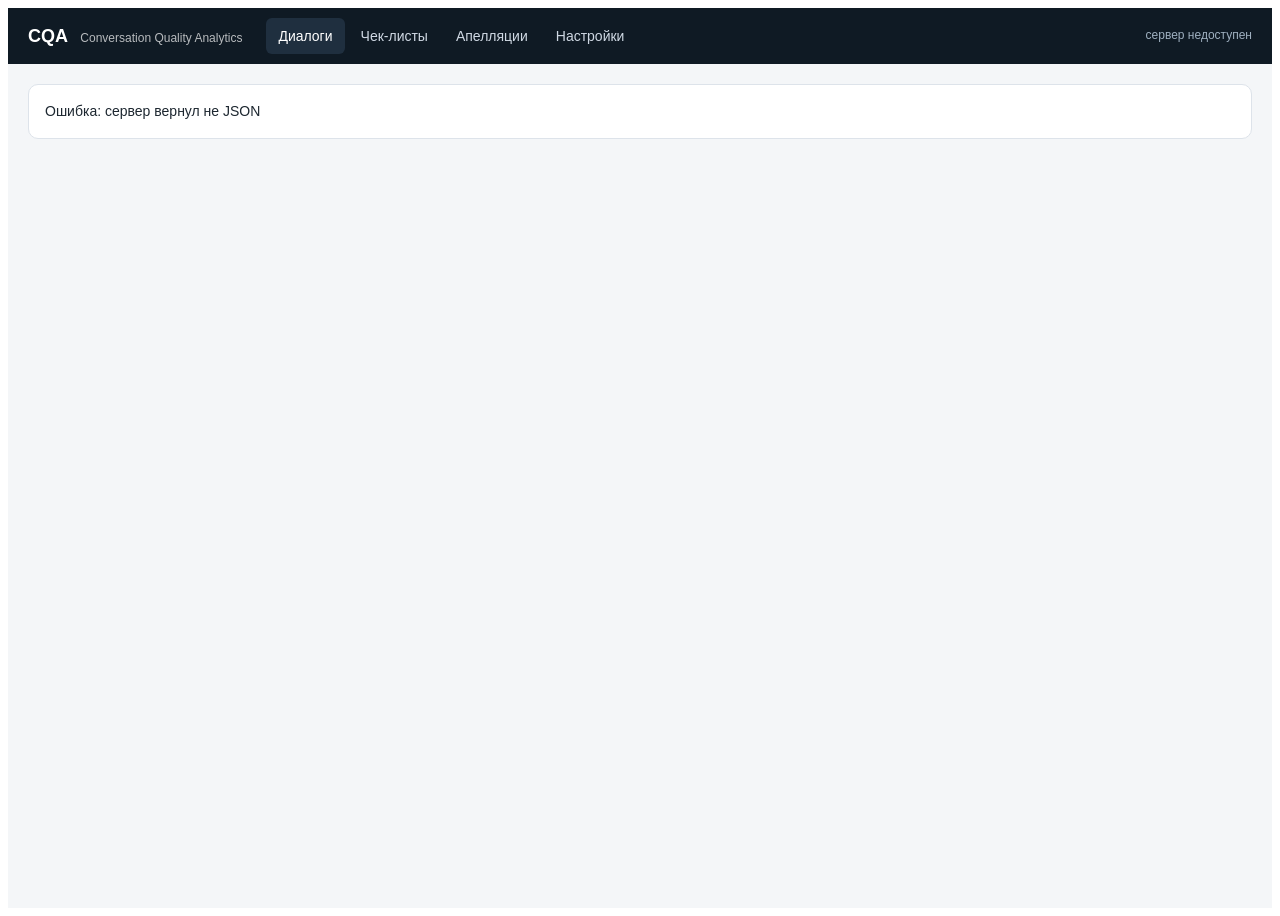
==== web/index.html @ 09395ef1 "Add server, web UI, batch pipeline and official results.json export - Python stdlib HTTP server with" ====
<!doctype html>
<html lang="ru">
<head>
<meta charset="utf-8">
<meta name="viewport" content="width=device-width, initial-scale=1">
<title>CQA — оценка качества диалогов</title>
<link rel="stylesheet" href="style.css">
</head>
<body>
<div id="cqa-app" class="cqa">
  <header class="cqa-top">
    <div class="cqa-brand">CQA <span>Conversation Quality Analytics</span></div>
    <nav class="cqa-nav">
      <button data-view="list" class="active">Диалоги</button>
      <button data-view="checklists">Чек-листы</button>
      <button data-view="appeals">Апелляции <span id="appeals-badge" class="badge" hidden></span></button>
      <button data-view="settings">Настройки</button>
    </nav>
    <div id="status" class="cqa-status"></div>
  </header>

  <main id="view" class="cqa-view"></main>

  <div id="toast" class="toast" hidden></div>
</div>
<script src="app.js"></script>
</body>
</html>
---- web/style.css ----
/* CQA UI — scoped under .cqa so the component can later be embedded in Dynamics 365 */
.cqa {
  --bg: #f4f6f8; --panel: #fff; --line: #dde3ea; --text: #1d2730; --muted: #65737e;
  --accent: #00a76f; --accent-dark: #00855a; --warn: #d9822b; --bad: #d64545; --na: #8a94a6;
  --radius: 10px;
  font-family: -apple-system, "Segoe UI", Roboto, Helvetica, Arial, sans-serif;
  color: var(--text); background: var(--bg); min-height: 100vh; font-size: 14px; line-height: 1.45;
}
.cqa * { box-sizing: border-box; }
.cqa button { font: inherit; cursor: pointer; }
.cqa input, .cqa select, .cqa textarea { font: inherit; color: inherit; }
.cqa a { color: var(--accent-dark); }

.cqa-top { display: flex; align-items: center; gap: 24px; padding: 10px 20px; background: #0f1a24; color: #fff; }
.cqa-brand { font-weight: 700; font-size: 18px; }
.cqa-brand span { font-weight: 400; font-size: 12px; opacity: .7; margin-left: 8px; }
.cqa-nav { display: flex; gap: 4px; flex: 1; }
.cqa-nav button { background: transparent; border: 0; color: #cfd8e3; padding: 8px 12px; border-radius: 6px; }
.cqa-nav button.active, .cqa-nav button:hover { background: #1f2f3f; color: #fff; }
.cqa-status { font-size: 12px; color: #9fb0c0; }
.badge { background: var(--warn); color: #fff; border-radius: 10px; padding: 0 6px; font-size: 11px; margin-left: 4px; }

.cqa-view { padding: 20px; max-width: 1500px; margin: 0 auto; }
.panel { background: var(--panel); border: 1px solid var(--line); border-radius: var(--radius); padding: 16px; }
.row { display: flex; gap: 12px; align-items: center; flex-wrap: wrap; }
.grow { flex: 1; }
.muted { color: var(--muted); }
.small { font-size: 12px; }
h2 { margin: 0 0 12px; font-size: 18px; }
h3 { margin: 16px 0 8px; font-size: 15px; }

.btn { background: var(--accent); color: #fff; border: 0; padding: 8px 14px; border-radius: 7px; font-weight: 600; }
.btn:hover { background: var(--accent-dark); }
.btn:disabled { opacity: .5; cursor: default; }
.btn.secondary { background: #e9eef3; color: var(--text); }
.btn.secondary:hover { background: #dbe3ea; }
.btn.danger { background: var(--bad); }
.btn.sm { padding: 5px 10px; font-size: 12px; }

.cqa input[type=text], .cqa input[type=number], .cqa select, .cqa textarea {
  border: 1px solid var(--line); border-radius: 7px; padding: 7px 9px; background: #fff; width: 100%;
}
.cqa textarea { min-height: 70px; resize: vertical; }
.field { display: flex; flex-direction: column; gap: 4px; }
.field label { font-size: 12px; color: var(--muted); }

table.list { width: 100%; border-collapse: collapse; }
table.list th, table.list td { padding: 8px 10px; border-bottom: 1px solid var(--line); text-align: left; vertical-align: middle; }
table.list th { font-size: 12px; color: var(--muted); font-weight: 600; }
table.list tr.clickable { cursor: pointer; }
table.list tr.clickable:hover { background: #f0f7f4; }
.tag { display: inline-block; padding: 1px 7px; border-radius: 6px; font-size: 11px; background: #e9eef3; color: #3b4854; margin-right: 4px; }
.tag.lang { background: #e3f1ff; color: #1b5a90; }
.tag.voice { background: #f3e8ff; color: #6b3fa0; }
.score { font-weight: 700; font-variant-numeric: tabular-nums; }
.score.good { color: var(--accent-dark); } .score.mid { color: var(--warn); } .score.bad { color: var(--bad); }
.flag { color: var(--bad); font-weight: 700; }

/* card: transcript + results */
.card { display: grid; grid-template-columns: minmax(380px, 1fr) minmax(460px, 1.2fr); gap: 16px; align-items: start; }
@media (max-width: 1000px) { .card { grid-template-columns: 1fr; } }
.transcript { max-height: calc(100vh - 170px); overflow: auto; padding: 8px; }
.msg { display: grid; grid-template-columns: 52px 70px 1fr; gap: 8px; padding: 6px 8px; border-radius: 7px; border-left: 3px solid transparent; }
.msg .idx { color: var(--muted); font-size: 11px; padding-top: 3px; }
.msg .who { font-size: 12px; font-weight: 600; padding-top: 2px; }
.msg.operator { background: #eefaf4; } .msg.operator .who { color: var(--accent-dark); }
.msg.client { background: #f7f8fa; } .msg.client .who { color: #1b5a90; }
.msg.bot .who { color: #6b3fa0; } .msg.bot { color: #4c5660; }
.msg.system { font-style: italic; color: var(--muted); } .msg.system .who { color: var(--muted); }
.msg.highlight { border-left-color: var(--warn); background: #fff6e8 !important; }
.msg.range { border-left-color: #cfd8e3; }
.msg .ts { color: var(--muted); font-size: 11px; margin-left: 6px; }
.msg .play { border: 0; background: transparent; color: var(--accent-dark); font-size: 12px; padding: 0 4px; }
audio { width: 100%; margin: 8px 0; }

.total { display: flex; gap: 20px; align-items: baseline; flex-wrap: wrap; }
.total .big { font-size: 34px; font-weight: 800; }
.total .strike { text-decoration: line-through; color: var(--muted); font-size: 18px; }
.sections { display: flex; gap: 8px; flex-wrap: wrap; margin: 8px 0; }
.sections div { background: #f0f3f6; border-radius: 7px; padding: 6px 10px; font-size: 12px; }

.crit { border: 1px solid var(--line); border-radius: 8px; padding: 10px 12px; margin-bottom: 8px; }
.crit .head { display: flex; gap: 10px; align-items: center; }
.crit .ans { font-weight: 700; min-width: 54px; text-align: center; padding: 3px 8px; border-radius: 6px; background: #eef1f4; }
.crit .ans.yes { background: #dff5ea; color: var(--accent-dark); }
.crit .ans.no { background: #fde3e3; color: var(--bad); }
.crit .ans.na { background: #eceff3; color: var(--na); }
.crit .ans.crit-yes { background: var(--bad); color: #fff; }
.crit .pts { margin-left: auto; font-variant-numeric: tabular-nums; white-space: nowrap; }
.crit .expl { margin: 6px 0; }
.crit .evid button { background: #fff6e8; border: 1px solid #f3d9b0; color: #8a5a12; border-radius: 6px; padding: 2px 8px; margin: 2px 4px 2px 0; font-size: 12px; }
.crit .evid button:hover { background: #ffecd0; }
.crit .changed { background: #fff6e8; border-radius: 6px; padding: 6px 8px; margin-top: 6px; font-size: 13px; }
.crit .appeal-box { margin-top: 8px; border-top: 1px dashed var(--line); padding-top: 8px; }
.appeal { background: #f7f8fa; border-radius: 7px; padding: 8px 10px; margin-top: 6px; font-size: 13px; }
.appeal.open { background: #fff6e8; }

.progress { height: 8px; background: #e9eef3; border-radius: 4px; overflow: hidden; }
.progress div { height: 100%; background: var(--accent); transition: width .3s; }

/* checklist editor */
.crit-edit { border: 1px solid var(--line); border-radius: 8px; padding: 12px; margin-bottom: 10px; background: #fafbfc; }
.crit-edit .grid { display: grid; grid-template-columns: 70px 1fr 110px 90px 130px 90px; gap: 8px; align-items: end; }
.crit-edit .scale-row { display: grid; grid-template-columns: 70px 1fr 36px; gap: 6px; margin-top: 4px; }
.crit-edit .tools { display: flex; gap: 6px; justify-content: flex-end; margin-top: 8px; }
.toast { position: fixed; bottom: 20px; left: 50%; transform: translateX(-50%); background: #1d2730; color: #fff; padding: 10px 16px; border-radius: 8px; z-index: 10; max-width: 80vw; }
.toast.error { background: var(--bad); }
.spinner { display: inline-block; width: 14px; height: 14px; border: 2px solid #fff; border-right-color: transparent; border-radius: 50%; animation: spin .7s linear infinite; vertical-align: -2px; margin-right: 6px; }
@keyframes spin { to { transform: rotate(360deg); } }
.empty { padding: 40px; text-align: center; color: var(--muted); }
details.raw summary { cursor: pointer; color: var(--muted); font-size: 12px; }
pre.json { font-size: 11px; background: #f7f8fa; padding: 8px; overflow: auto; max-height: 300px; }
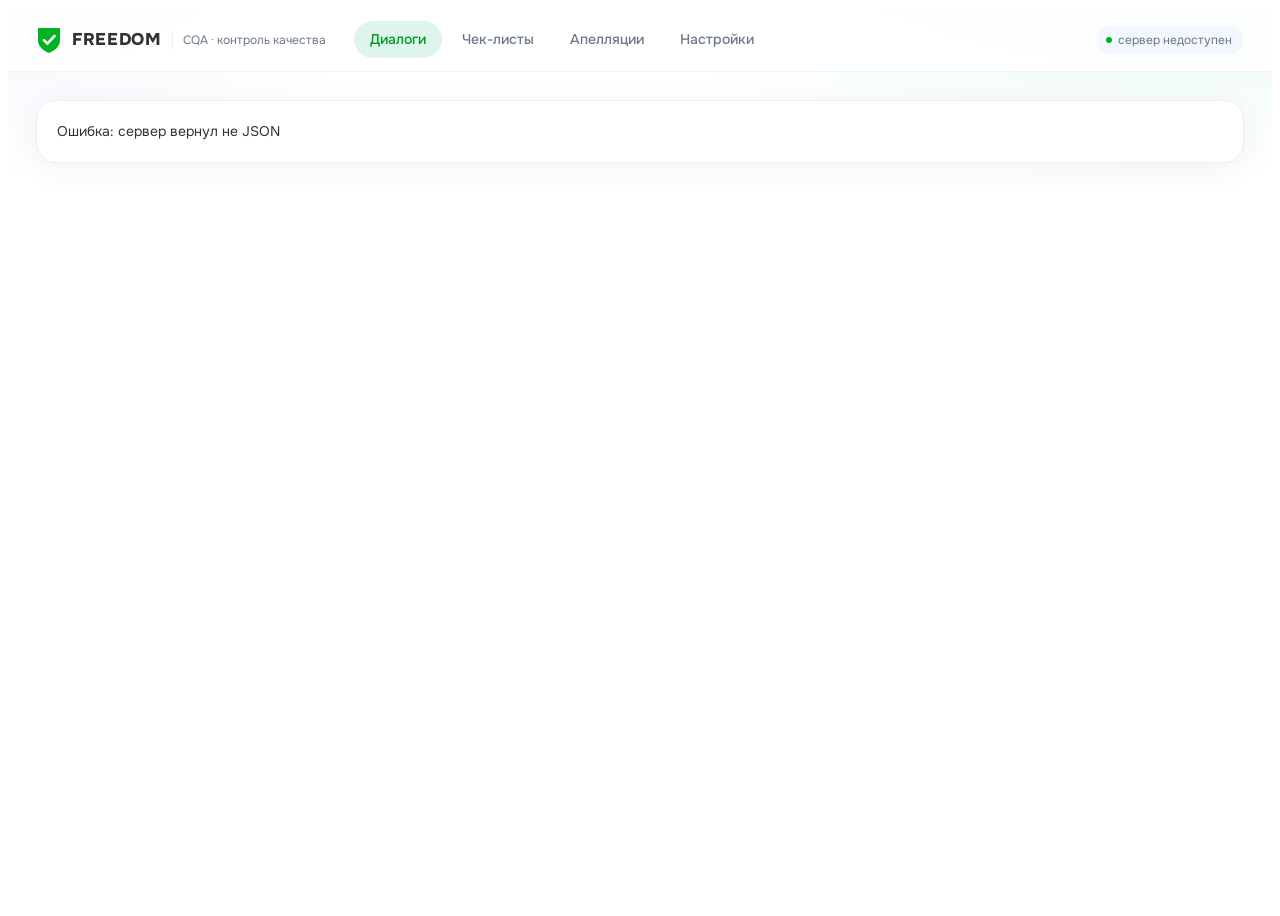
==== commit 9d9a01e1: "Restyle UI in Freedom look Co-Authored-By: Claude Opus 5.5 <noreply@anthropic.com>" ====
--- a/web/index.html
+++ b/web/index.html
@@ -4,12 +4,17 @@
 <meta charset="utf-8">
 <meta name="viewport" content="width=device-width, initial-scale=1">
 <title>CQA — оценка качества диалогов</title>
+<link rel="preconnect" href="https://fonts.googleapis.com">
+<link rel="stylesheet" href="https://fonts.googleapis.com/css2?family=Onest:wght@400;500;600;700;800&display=swap">
 <link rel="stylesheet" href="style.css">
 </head>
 <body>
 <div id="cqa-app" class="cqa">
   <header class="cqa-top">
-    <div class="cqa-brand">CQA <span>Conversation Quality Analytics</span></div>
+    <div class="cqa-brand">
+      <svg width="26" height="28" viewBox="0 0 26 28" aria-hidden="true"><path d="M2 2h22v12c0 6.5-4.8 10.6-11 13C6.8 24.6 2 20.5 2 14z" fill="#00b323"/><path d="M8 14.2l3.4 3.4L18.5 10" fill="none" stroke="#fff" stroke-width="2.6" stroke-linecap="round" stroke-linejoin="round"/></svg>
+      <b>FREEDOM</b><span>CQA · контроль качества</span>
+    </div>
     <nav class="cqa-nav">
       <button data-view="list" class="active">Диалоги</button>
       <button data-view="checklists">Чек-листы</button>
--- a/web/style.css
+++ b/web/style.css
@@ -1,112 +1,156 @@
-/* CQA UI — scoped under .cqa so the component can later be embedded in Dynamics 365 */
+/* CQA UI — scoped under .cqa so the component can later be embedded in Dynamics 365. Visual language: fbroker.kz */
 .cqa {
-  --bg: #f4f6f8; --panel: #fff; --line: #dde3ea; --text: #1d2730; --muted: #65737e;
-  --accent: #00a76f; --accent-dark: #00855a; --warn: #d9822b; --bad: #d64545; --na: #8a94a6;
-  --radius: 10px;
-  font-family: -apple-system, "Segoe UI", Roboto, Helvetica, Arial, sans-serif;
-  color: var(--text); background: var(--bg); min-height: 100vh; font-size: 14px; line-height: 1.45;
+  --bg: #ffffff; --soft: #f3f8ff; --mint: #dff5ec; --lav: #f1f2fe; --panel: #fff; --line: #eaeef3;
+  --text: #323335; --muted: #6a788a; --faint: #b2bcc8;
+  --accent: #00b323; --accent-dark: #00961d; --warn: #e8912d; --bad: #ee5555; --na: #b2bcc8;
+  --gradient: linear-gradient(91deg, #7d8dee -1.79%, #1ccc9e 25.51%, #1ae276 82.98%);
+  --shadow: 0 6px 30px rgba(50, 51, 53, .06);
+  --radius: 20px;
+  font-family: "Onest", "CoFo Sans", -apple-system, "Segoe UI", Roboto, Arial, sans-serif;
+  color: var(--text); min-height: 100vh; font-size: 14px; line-height: 1.5;
+  background:
+    radial-gradient(900px 420px at 92% -120px, rgba(28, 204, 158, .14), transparent 70%),
+    radial-gradient(700px 360px at -5% -80px, rgba(125, 141, 238, .12), transparent 70%),
+    var(--bg);
 }
 .cqa * { box-sizing: border-box; }
 .cqa button { font: inherit; cursor: pointer; }
 .cqa input, .cqa select, .cqa textarea { font: inherit; color: inherit; }
 .cqa a { color: var(--accent-dark); }
 
-.cqa-top { display: flex; align-items: center; gap: 24px; padding: 10px 20px; background: #0f1a24; color: #fff; }
-.cqa-brand { font-weight: 700; font-size: 18px; }
-.cqa-brand span { font-weight: 400; font-size: 12px; opacity: .7; margin-left: 8px; }
+/* header */
+.cqa-top { display: flex; align-items: center; gap: 28px; height: 64px; padding: 0 28px; background: rgba(255, 255, 255, .85); backdrop-filter: blur(10px); border-bottom: 1px solid #f0f2f5; position: sticky; top: 0; z-index: 5; }
+.cqa-brand { display: flex; align-items: center; gap: 10px; white-space: nowrap; }
+.cqa-brand b { font-size: 17px; font-weight: 800; letter-spacing: .04em; }
+.cqa-brand span { font-size: 12px; color: var(--muted); padding-left: 10px; border-left: 1px solid var(--line); }
 .cqa-nav { display: flex; gap: 4px; flex: 1; }
-.cqa-nav button { background: transparent; border: 0; color: #cfd8e3; padding: 8px 12px; border-radius: 6px; }
-.cqa-nav button.active, .cqa-nav button:hover { background: #1f2f3f; color: #fff; }
-.cqa-status { font-size: 12px; color: #9fb0c0; }
+.cqa-nav button { background: transparent; border: 0; color: var(--muted); padding: 8px 16px; border-radius: 20px; font-weight: 500; transition: background .2s, color .2s; }
+.cqa-nav button:hover { color: var(--text); background: var(--soft); }
+.cqa-nav button.active { background: var(--mint); color: var(--accent-dark); }
+.cqa-status { font-size: 12px; color: var(--muted); background: var(--soft); padding: 6px 12px 6px 22px; border-radius: 20px; position: relative; white-space: nowrap; }
+.cqa-status::before { content: ""; position: absolute; left: 10px; top: 50%; width: 6px; height: 6px; margin-top: -3px; border-radius: 50%; background: var(--accent); }
 .badge { background: var(--warn); color: #fff; border-radius: 10px; padding: 0 6px; font-size: 11px; margin-left: 4px; }
 
-.cqa-view { padding: 20px; max-width: 1500px; margin: 0 auto; }
-.panel { background: var(--panel); border: 1px solid var(--line); border-radius: var(--radius); padding: 16px; }
+.cqa-view { padding: 28px; max-width: 1480px; margin: 0 auto; }
+.panel { background: var(--panel); border: 1px solid var(--line); border-radius: var(--radius); padding: 20px; box-shadow: var(--shadow); }
 .row { display: flex; gap: 12px; align-items: center; flex-wrap: wrap; }
 .grow { flex: 1; }
 .muted { color: var(--muted); }
 .small { font-size: 12px; }
-h2 { margin: 0 0 12px; font-size: 18px; }
-h3 { margin: 16px 0 8px; font-size: 15px; }
+.cqa h2 { margin: 0 0 14px; font-size: 22px; font-weight: 700; }
+.cqa h3 { margin: 18px 0 10px; font-size: 15px; font-weight: 600; }
+.grad { background: var(--gradient); -webkit-background-clip: text; background-clip: text; color: transparent; }
 
-.btn { background: var(--accent); color: #fff; border: 0; padding: 8px 14px; border-radius: 7px; font-weight: 600; }
-.btn:hover { background: var(--accent-dark); }
-.btn:disabled { opacity: .5; cursor: default; }
-.btn.secondary { background: #e9eef3; color: var(--text); }
-.btn.secondary:hover { background: #dbe3ea; }
-.btn.danger { background: var(--bad); }
-.btn.sm { padding: 5px 10px; font-size: 12px; }
+/* hero + KPIs on the list page */
+.hero { display: flex; gap: 28px; align-items: flex-end; flex-wrap: wrap; margin: 4px 0 24px; }
+.hero h1 { margin: 0; font-size: 40px; line-height: 1.1; font-weight: 800; letter-spacing: -.01em; }
+.hero p { margin: 10px 0 0; color: var(--muted); font-size: 15px; }
+.kpis { display: grid; grid-template-columns: repeat(5, minmax(120px, 1fr)); gap: 12px; flex: 1; min-width: 560px; }
+.kpi { background: var(--soft); border-radius: var(--radius); padding: 14px 18px; }
+.kpi b { display: block; font-size: 26px; font-weight: 700; font-variant-numeric: tabular-nums; }
+.kpi span { font-size: 12px; color: var(--muted); }
+.kpi.accent { background: var(--mint); } .kpi.accent b { color: var(--accent-dark); }
+.kpi.alert b { color: var(--bad); }
+@media (max-width: 1100px) { .kpis { min-width: 0; grid-template-columns: repeat(2, 1fr); } }
 
+/* buttons */
+.btn { background: var(--gradient); color: var(--text); border: 0; padding: 10px 20px; border-radius: 20px; font-weight: 600; transition: filter .2s, transform .1s; white-space: nowrap; }
+.btn:hover { filter: brightness(1.05) saturate(1.1); }
+.btn:active { transform: translateY(1px); }
+.btn:disabled { opacity: .5; cursor: default; filter: none; }
+.btn.secondary { background: #fff; color: var(--text); box-shadow: inset 0 0 0 1.5px var(--accent); }
+.btn.secondary:hover { background: var(--mint); filter: none; }
+.btn.danger { background: #fff; color: var(--bad); box-shadow: inset 0 0 0 1.5px var(--bad); }
+.btn.danger:hover { background: #fdeaea; filter: none; }
+.btn.sm { padding: 7px 14px; font-size: 13px; }
+
+/* form fields */
 .cqa input[type=text], .cqa input[type=number], .cqa select, .cqa textarea {
-  border: 1px solid var(--line); border-radius: 7px; padding: 7px 9px; background: #fff; width: 100%;
+  border: 1px solid #e1e6ed; border-radius: 12px; padding: 9px 12px; background: #fff; width: 100%; outline: none; transition: border-color .2s, box-shadow .2s;
 }
+.cqa input[type=text]:focus, .cqa input[type=number]:focus, .cqa select:focus, .cqa textarea:focus { border-color: var(--accent); box-shadow: 0 0 0 3px rgba(0, 179, 35, .12); }
+.cqa input[readonly] { background: var(--soft); }
+.cqa input[type=checkbox], .cqa input[type=radio] { accent-color: var(--accent); }
 .cqa textarea { min-height: 70px; resize: vertical; }
-.field { display: flex; flex-direction: column; gap: 4px; }
+.field { display: flex; flex-direction: column; gap: 5px; }
 .field label { font-size: 12px; color: var(--muted); }
 
+/* tables */
 table.list { width: 100%; border-collapse: collapse; }
-table.list th, table.list td { padding: 8px 10px; border-bottom: 1px solid var(--line); text-align: left; vertical-align: middle; }
-table.list th { font-size: 12px; color: var(--muted); font-weight: 600; }
-table.list tr.clickable { cursor: pointer; }
-table.list tr.clickable:hover { background: #f0f7f4; }
-.tag { display: inline-block; padding: 1px 7px; border-radius: 6px; font-size: 11px; background: #e9eef3; color: #3b4854; margin-right: 4px; }
-.tag.lang { background: #e3f1ff; color: #1b5a90; }
-.tag.voice { background: #f3e8ff; color: #6b3fa0; }
+table.list th, table.list td { padding: 12px 16px; border-bottom: 1px solid #f0f2f5; text-align: left; vertical-align: middle; }
+table.list th { font-size: 11px; color: var(--muted); font-weight: 600; text-transform: uppercase; letter-spacing: .05em; background: #fafcff; }
+table.list thead th:first-child { border-top-left-radius: var(--radius); }
+table.list thead th:last-child { border-top-right-radius: var(--radius); }
+table.list tbody tr:last-child td { border-bottom: 0; }
+table.list tr.clickable { cursor: pointer; transition: background .15s; }
+table.list tr.clickable:hover { background: #f5fbf8; }
+.tag { display: inline-block; padding: 2px 10px; border-radius: 20px; font-size: 11px; font-weight: 500; background: #f0f2f5; color: var(--muted); margin-right: 4px; }
+.tag.lang { background: var(--soft); color: #3b6fd8; }
+.tag.voice { background: var(--lav); color: #5b5fc7; }
+.tag.ok { background: var(--mint); color: var(--accent-dark); }
+.tag.warn { background: #fff3e2; color: #b26a12; }
 .score { font-weight: 700; font-variant-numeric: tabular-nums; }
 .score.good { color: var(--accent-dark); } .score.mid { color: var(--warn); } .score.bad { color: var(--bad); }
 .flag { color: var(--bad); font-weight: 700; }
 
 /* card: transcript + results */
-.card { display: grid; grid-template-columns: minmax(380px, 1fr) minmax(460px, 1.2fr); gap: 16px; align-items: start; }
+.card { display: grid; grid-template-columns: minmax(380px, 1fr) minmax(460px, 1.2fr); gap: 20px; align-items: start; }
 @media (max-width: 1000px) { .card { grid-template-columns: 1fr; } }
-.transcript { max-height: calc(100vh - 170px); overflow: auto; padding: 8px; }
-.msg { display: grid; grid-template-columns: 52px 70px 1fr; gap: 8px; padding: 6px 8px; border-radius: 7px; border-left: 3px solid transparent; }
-.msg .idx { color: var(--muted); font-size: 11px; padding-top: 3px; }
-.msg .who { font-size: 12px; font-weight: 600; padding-top: 2px; }
-.msg.operator { background: #eefaf4; } .msg.operator .who { color: var(--accent-dark); }
-.msg.client { background: #f7f8fa; } .msg.client .who { color: #1b5a90; }
-.msg.bot .who { color: #6b3fa0; } .msg.bot { color: #4c5660; }
-.msg.system { font-style: italic; color: var(--muted); } .msg.system .who { color: var(--muted); }
-.msg.highlight { border-left-color: var(--warn); background: #fff6e8 !important; }
-.msg.range { border-left-color: #cfd8e3; }
-.msg .ts { color: var(--muted); font-size: 11px; margin-left: 6px; }
-.msg .play { border: 0; background: transparent; color: var(--accent-dark); font-size: 12px; padding: 0 4px; }
-audio { width: 100%; margin: 8px 0; }
+.card > .panel:first-child { position: sticky; top: 84px; }
+.transcript { max-height: calc(100vh - 230px); overflow: auto; padding: 4px 4px 8px; display: flex; flex-direction: column; gap: 8px; }
+.msg { max-width: 86%; padding: 9px 14px 10px; border-radius: 18px; background: var(--soft); border: 2px solid transparent; transition: border-color .2s, background .2s; }
+.msg .idx, .msg .who { display: inline-block; font-size: 11px; margin-right: 6px; }
+.msg .idx { color: var(--faint); font-variant-numeric: tabular-nums; }
+.msg .who { font-weight: 600; }
+.msg > div:last-child { margin-top: 2px; white-space: pre-wrap; word-break: break-word; }
+.msg.client { align-self: flex-start; border-bottom-left-radius: 6px; } .msg.client .who { color: #3b6fd8; }
+.msg.operator { align-self: flex-end; background: #e7f8ef; border-bottom-right-radius: 6px; } .msg.operator .who { color: var(--accent-dark); }
+.msg.bot { align-self: flex-start; background: var(--lav); border-bottom-left-radius: 6px; color: #4a4f63; } .msg.bot .who { color: #5b5fc7; }
+.msg.system { align-self: center; max-width: 92%; background: transparent; text-align: center; font-size: 12px; color: var(--muted); padding: 2px 10px; }
+.msg.system .who { color: var(--muted); }
+.msg.highlight { border-color: var(--warn); background: #fff6e8 !important; }
+.msg.range { border-style: dashed; border-color: var(--faint); }
+.msg .ts { color: var(--faint); font-size: 11px; margin-left: 8px; white-space: nowrap; }
+.msg .play { border: 0; background: var(--accent); color: #fff; font-size: 9px; width: 18px; height: 18px; border-radius: 50%; padding: 0; margin-left: 4px; vertical-align: 1px; }
+audio { width: 100%; margin: 8px 0 12px; }
 
-.total { display: flex; gap: 20px; align-items: baseline; flex-wrap: wrap; }
-.total .big { font-size: 34px; font-weight: 800; }
+.total { display: flex; gap: 16px; align-items: baseline; flex-wrap: wrap; background: var(--soft); border-radius: var(--radius); padding: 16px 20px; }
+.total .big { font-size: 44px; font-weight: 800; line-height: 1; }
 .total .strike { text-decoration: line-through; color: var(--muted); font-size: 18px; }
-.sections { display: flex; gap: 8px; flex-wrap: wrap; margin: 8px 0; }
-.sections div { background: #f0f3f6; border-radius: 7px; padding: 6px 10px; font-size: 12px; }
+.sections { display: flex; gap: 8px; flex-wrap: wrap; margin: 12px 0; }
+.sections div { background: #fff; border: 1px solid var(--line); border-radius: 20px; padding: 6px 14px; font-size: 12px; }
 
-.crit { border: 1px solid var(--line); border-radius: 8px; padding: 10px 12px; margin-bottom: 8px; }
-.crit .head { display: flex; gap: 10px; align-items: center; }
-.crit .ans { font-weight: 700; min-width: 54px; text-align: center; padding: 3px 8px; border-radius: 6px; background: #eef1f4; }
-.crit .ans.yes { background: #dff5ea; color: var(--accent-dark); }
-.crit .ans.no { background: #fde3e3; color: var(--bad); }
-.crit .ans.na { background: #eceff3; color: var(--na); }
+.crit { border: 1px solid var(--line); border-radius: 16px; padding: 14px 16px; margin-bottom: 10px; background: #fff; transition: box-shadow .2s; }
+.crit:hover { box-shadow: var(--shadow); }
+.crit .head { display: flex; gap: 12px; align-items: center; }
+.crit .ans { font-weight: 700; min-width: 58px; text-align: center; padding: 4px 10px; border-radius: 20px; background: #f0f2f5; font-size: 13px; }
+.crit .ans.yes { background: var(--mint); color: var(--accent-dark); }
+.crit .ans.no { background: #fdeaea; color: var(--bad); }
+.crit .ans.na { background: #f0f2f5; color: var(--muted); }
 .crit .ans.crit-yes { background: var(--bad); color: #fff; }
 .crit .pts { margin-left: auto; font-variant-numeric: tabular-nums; white-space: nowrap; }
-.crit .expl { margin: 6px 0; }
-.crit .evid button { background: #fff6e8; border: 1px solid #f3d9b0; color: #8a5a12; border-radius: 6px; padding: 2px 8px; margin: 2px 4px 2px 0; font-size: 12px; }
-.crit .evid button:hover { background: #ffecd0; }
-.crit .changed { background: #fff6e8; border-radius: 6px; padding: 6px 8px; margin-top: 6px; font-size: 13px; }
-.crit .appeal-box { margin-top: 8px; border-top: 1px dashed var(--line); padding-top: 8px; }
-.appeal { background: #f7f8fa; border-radius: 7px; padding: 8px 10px; margin-top: 6px; font-size: 13px; }
+.crit .expl { margin: 8px 0; }
+.crit .evid button { background: #fff; border: 1px solid #f3d9b0; color: #9a6315; border-radius: 20px; padding: 3px 10px; margin: 2px 4px 2px 0; font-size: 12px; }
+.crit .evid button:hover { background: #fff6e8; }
+.crit .changed { background: #fff6e8; border-radius: 12px; padding: 8px 12px; margin-top: 8px; font-size: 13px; }
+.crit .appeal-box { margin-top: 10px; border-top: 1px dashed var(--line); padding-top: 10px; }
+.crit .appeal-box:empty { display: none; }
+.appeal { background: var(--soft); border-radius: 12px; padding: 10px 12px; margin-top: 8px; font-size: 13px; }
 .appeal.open { background: #fff6e8; }
 
-.progress { height: 8px; background: #e9eef3; border-radius: 4px; overflow: hidden; }
-.progress div { height: 100%; background: var(--accent); transition: width .3s; }
+.progress { height: 8px; background: #edf1f5; border-radius: 4px; overflow: hidden; margin-top: 6px; }
+.progress div { height: 100%; background: var(--gradient); transition: width .3s; }
 
 /* checklist editor */
-.crit-edit { border: 1px solid var(--line); border-radius: 8px; padding: 12px; margin-bottom: 10px; background: #fafbfc; }
-.crit-edit .grid { display: grid; grid-template-columns: 70px 1fr 110px 90px 130px 90px; gap: 8px; align-items: end; }
-.crit-edit .scale-row { display: grid; grid-template-columns: 70px 1fr 36px; gap: 6px; margin-top: 4px; }
-.crit-edit .tools { display: flex; gap: 6px; justify-content: flex-end; margin-top: 8px; }
-.toast { position: fixed; bottom: 20px; left: 50%; transform: translateX(-50%); background: #1d2730; color: #fff; padding: 10px 16px; border-radius: 8px; z-index: 10; max-width: 80vw; }
+.crit-edit { border: 1px solid var(--line); border-radius: 16px; padding: 16px; margin-bottom: 12px; background: #fcfdff; }
+.crit-edit .grid { display: grid; grid-template-columns: 90px 1fr 120px 90px 150px 100px; gap: 10px; align-items: end; }
+.crit-edit .scale-row { display: grid; grid-template-columns: 80px 1fr 40px; gap: 6px; margin-top: 6px; }
+.crit-edit .tools { display: flex; gap: 6px; justify-content: flex-end; margin-top: 10px; }
+.toast { position: fixed; bottom: 24px; left: 50%; transform: translateX(-50%); background: var(--text); color: #fff; padding: 12px 20px; border-radius: 20px; z-index: 10; max-width: 80vw; box-shadow: 0 10px 30px rgba(0, 0, 0, .15); }
 .toast.error { background: var(--bad); }
-.spinner { display: inline-block; width: 14px; height: 14px; border: 2px solid #fff; border-right-color: transparent; border-radius: 50%; animation: spin .7s linear infinite; vertical-align: -2px; margin-right: 6px; }
+.spinner { display: inline-block; width: 14px; height: 14px; border: 2px solid var(--text); border-right-color: transparent; border-radius: 50%; animation: spin .7s linear infinite; vertical-align: -2px; margin-right: 6px; }
 @keyframes spin { to { transform: rotate(360deg); } }
-.empty { padding: 40px; text-align: center; color: var(--muted); }
+.empty { padding: 48px; text-align: center; color: var(--muted); }
+details.raw { margin-top: 8px; }
 details.raw summary { cursor: pointer; color: var(--muted); font-size: 12px; }
-pre.json { font-size: 11px; background: #f7f8fa; padding: 8px; overflow: auto; max-height: 300px; }
+pre.json { font-size: 11px; background: var(--soft); border-radius: 12px; padding: 12px; overflow: auto; max-height: 300px; }
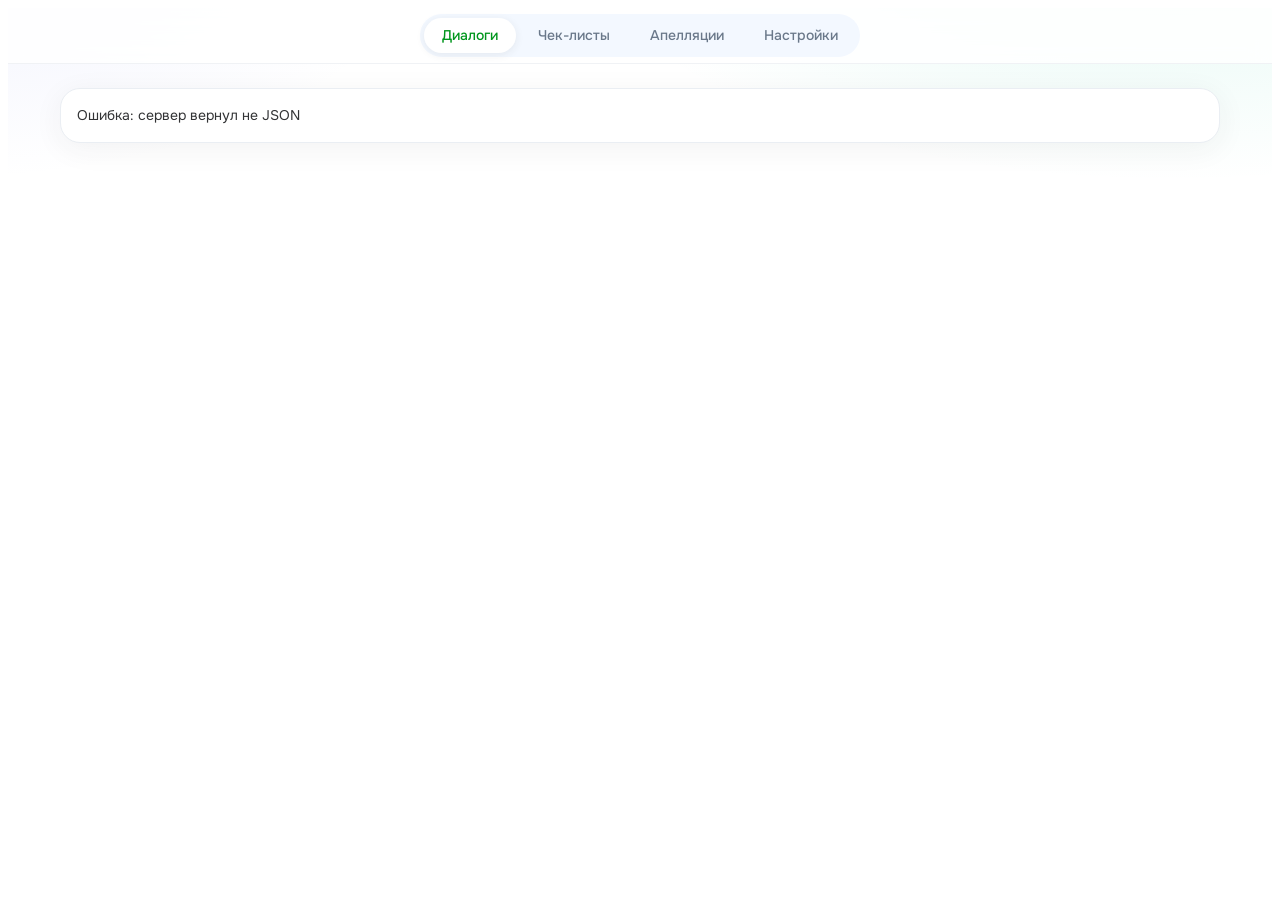
==== commit b4da90f0: "Compact centered layout and styled dropdowns Co-Authored-By: Claude Opus 5.5 <noreply@anthropic.com>" ====
--- a/web/index.html
+++ b/web/index.html
@@ -11,17 +11,12 @@
 <body>
 <div id="cqa-app" class="cqa">
   <header class="cqa-top">
-    <div class="cqa-brand">
-      <svg width="26" height="28" viewBox="0 0 26 28" aria-hidden="true"><path d="M2 2h22v12c0 6.5-4.8 10.6-11 13C6.8 24.6 2 20.5 2 14z" fill="#00b323"/><path d="M8 14.2l3.4 3.4L18.5 10" fill="none" stroke="#fff" stroke-width="2.6" stroke-linecap="round" stroke-linejoin="round"/></svg>
-      <b>FREEDOM</b><span>CQA · контроль качества</span>
-    </div>
     <nav class="cqa-nav">
       <button data-view="list" class="active">Диалоги</button>
       <button data-view="checklists">Чек-листы</button>
       <button data-view="appeals">Апелляции <span id="appeals-badge" class="badge" hidden></span></button>
       <button data-view="settings">Настройки</button>
     </nav>
-    <div id="status" class="cqa-status"></div>
   </header>
 
   <main id="view" class="cqa-view"></main>
--- a/web/style.css
+++ b/web/style.css
@@ -19,22 +19,18 @@
 .cqa a { color: var(--accent-dark); }
 
 /* header */
-.cqa-top { display: flex; align-items: center; gap: 28px; height: 64px; padding: 0 28px; background: rgba(255, 255, 255, .85); backdrop-filter: blur(10px); border-bottom: 1px solid #f0f2f5; position: sticky; top: 0; z-index: 5; }
-.cqa-brand { display: flex; align-items: center; gap: 10px; white-space: nowrap; }
-.cqa-brand b { font-size: 17px; font-weight: 800; letter-spacing: .04em; }
-.cqa-brand span { font-size: 12px; color: var(--muted); padding-left: 10px; border-left: 1px solid var(--line); }
-.cqa-nav { display: flex; gap: 4px; flex: 1; }
-.cqa-nav button { background: transparent; border: 0; color: var(--muted); padding: 8px 16px; border-radius: 20px; font-weight: 500; transition: background .2s, color .2s; }
-.cqa-nav button:hover { color: var(--text); background: var(--soft); }
-.cqa-nav button.active { background: var(--mint); color: var(--accent-dark); }
-.cqa-status { font-size: 12px; color: var(--muted); background: var(--soft); padding: 6px 12px 6px 22px; border-radius: 20px; position: relative; white-space: nowrap; }
-.cqa-status::before { content: ""; position: absolute; left: 10px; top: 50%; width: 6px; height: 6px; margin-top: -3px; border-radius: 50%; background: var(--accent); }
+.cqa-top { display: flex; justify-content: center; align-items: center; height: 56px; padding: 0 20px; background: rgba(255, 255, 255, .85); backdrop-filter: blur(10px); border-bottom: 1px solid #f0f2f5; position: sticky; top: 0; z-index: 5; }
+.cqa-nav { display: flex; gap: 4px; background: var(--soft); padding: 4px; border-radius: 22px; }
+.cqa-nav button { background: transparent; border: 0; color: var(--muted); padding: 7px 18px; border-radius: 18px; font-weight: 500; transition: background .2s, color .2s, box-shadow .2s; }
+.cqa-nav button:hover { color: var(--text); }
+.cqa-nav button.active { background: #fff; color: var(--accent-dark); box-shadow: 0 2px 8px rgba(50, 51, 53, .08); }
 .badge { background: var(--warn); color: #fff; border-radius: 10px; padding: 0 6px; font-size: 11px; margin-left: 4px; }
 
-.cqa-view { padding: 28px; max-width: 1480px; margin: 0 auto; }
-.panel { background: var(--panel); border: 1px solid var(--line); border-radius: var(--radius); padding: 20px; box-shadow: var(--shadow); }
+.cqa-view { padding: 24px 20px 40px; max-width: 1200px; margin: 0 auto; }
+.panel { background: var(--panel); border: 1px solid var(--line); border-radius: var(--radius); padding: 16px; box-shadow: var(--shadow); }
 .row { display: flex; gap: 12px; align-items: center; flex-wrap: wrap; }
 .grow { flex: 1; }
+.break { flex-basis: 100%; height: 0; }
 .muted { color: var(--muted); }
 .small { font-size: 12px; }
 .cqa h2 { margin: 0 0 14px; font-size: 22px; font-weight: 700; }
@@ -42,16 +38,15 @@
 .grad { background: var(--gradient); -webkit-background-clip: text; background-clip: text; color: transparent; }
 
 /* hero + KPIs on the list page */
-.hero { display: flex; gap: 28px; align-items: flex-end; flex-wrap: wrap; margin: 4px 0 24px; }
-.hero h1 { margin: 0; font-size: 40px; line-height: 1.1; font-weight: 800; letter-spacing: -.01em; }
-.hero p { margin: 10px 0 0; color: var(--muted); font-size: 15px; }
-.kpis { display: grid; grid-template-columns: repeat(5, minmax(120px, 1fr)); gap: 12px; flex: 1; min-width: 560px; }
-.kpi { background: var(--soft); border-radius: var(--radius); padding: 14px 18px; }
-.kpi b { display: block; font-size: 26px; font-weight: 700; font-variant-numeric: tabular-nums; }
+.hero { display: flex; flex-direction: column; gap: 14px; margin: 0 0 16px; }
+.hero h1 { margin: 0; font-size: 28px; line-height: 1.15; font-weight: 800; letter-spacing: -.01em; }
+.kpis { display: grid; grid-template-columns: repeat(5, 1fr); gap: 10px; }
+.kpi { background: var(--soft); border-radius: 16px; padding: 10px 16px; }
+.kpi b { display: block; font-size: 22px; font-weight: 700; font-variant-numeric: tabular-nums; }
 .kpi span { font-size: 12px; color: var(--muted); }
 .kpi.accent { background: var(--mint); } .kpi.accent b { color: var(--accent-dark); }
 .kpi.alert b { color: var(--bad); }
-@media (max-width: 1100px) { .kpis { min-width: 0; grid-template-columns: repeat(2, 1fr); } }
+@media (max-width: 760px) { .kpis { grid-template-columns: repeat(2, 1fr); } }
 
 /* buttons */
 .btn { background: var(--gradient); color: var(--text); border: 0; padding: 10px 20px; border-radius: 20px; font-weight: 600; transition: filter .2s, transform .1s; white-space: nowrap; }
@@ -70,6 +65,19 @@
 }
 .cqa input[type=text]:focus, .cqa input[type=number]:focus, .cqa select:focus, .cqa textarea:focus { border-color: var(--accent); box-shadow: 0 0 0 3px rgba(0, 179, 35, .12); }
 .cqa input[readonly] { background: var(--soft); }
+@supports (appearance: base-select) {
+  .cqa select, .cqa select::picker(select) { appearance: base-select; }
+  .cqa select { display: flex; align-items: center; gap: 8px; cursor: pointer; }
+  .cqa select:hover { border-color: var(--faint); }
+  .cqa select::picker-icon { color: var(--muted); transition: rotate .2s; }
+  .cqa select:open::picker-icon { rotate: 180deg; }
+  .cqa select:open { border-color: var(--accent); box-shadow: 0 0 0 3px rgba(0, 179, 35, .12); }
+  .cqa select::picker(select) { border: 1px solid var(--line); border-radius: 14px; padding: 6px; margin-top: 6px; background: #fff; box-shadow: 0 12px 32px rgba(50, 51, 53, .14); }
+  .cqa select option { padding: 8px 12px; border-radius: 10px; font-size: 14px; color: var(--text); }
+  .cqa select option:hover, .cqa select option:focus-visible { background: var(--soft); outline: none; }
+  .cqa select option:checked { background: var(--mint); color: var(--accent-dark); font-weight: 600; }
+  .cqa select option::checkmark { color: var(--accent); }
+}
 .cqa input[type=checkbox], .cqa input[type=radio] { accent-color: var(--accent); }
 .cqa textarea { min-height: 70px; resize: vertical; }
 .field { display: flex; flex-direction: column; gap: 5px; }
@@ -77,7 +85,7 @@
 
 /* tables */
 table.list { width: 100%; border-collapse: collapse; }
-table.list th, table.list td { padding: 12px 16px; border-bottom: 1px solid #f0f2f5; text-align: left; vertical-align: middle; }
+table.list th, table.list td { padding: 10px 14px; border-bottom: 1px solid #f0f2f5; text-align: left; vertical-align: middle; }
 table.list th { font-size: 11px; color: var(--muted); font-weight: 600; text-transform: uppercase; letter-spacing: .05em; background: #fafcff; }
 table.list thead th:first-child { border-top-left-radius: var(--radius); }
 table.list thead th:last-child { border-top-right-radius: var(--radius); }
@@ -96,8 +104,8 @@
 /* card: transcript + results */
 .card { display: grid; grid-template-columns: minmax(380px, 1fr) minmax(460px, 1.2fr); gap: 20px; align-items: start; }
 @media (max-width: 1000px) { .card { grid-template-columns: 1fr; } }
-.card > .panel:first-child { position: sticky; top: 84px; }
-.transcript { max-height: calc(100vh - 230px); overflow: auto; padding: 4px 4px 8px; display: flex; flex-direction: column; gap: 8px; }
+.card > .panel:first-child { position: sticky; top: 72px; }
+.transcript { max-height: calc(100vh - 200px); overflow: auto; padding: 4px 4px 8px; display: flex; flex-direction: column; gap: 8px; }
 .msg { max-width: 86%; padding: 9px 14px 10px; border-radius: 18px; background: var(--soft); border: 2px solid transparent; transition: border-color .2s, background .2s; }
 .msg .idx, .msg .who { display: inline-block; font-size: 11px; margin-right: 6px; }
 .msg .idx { color: var(--faint); font-variant-numeric: tabular-nums; }
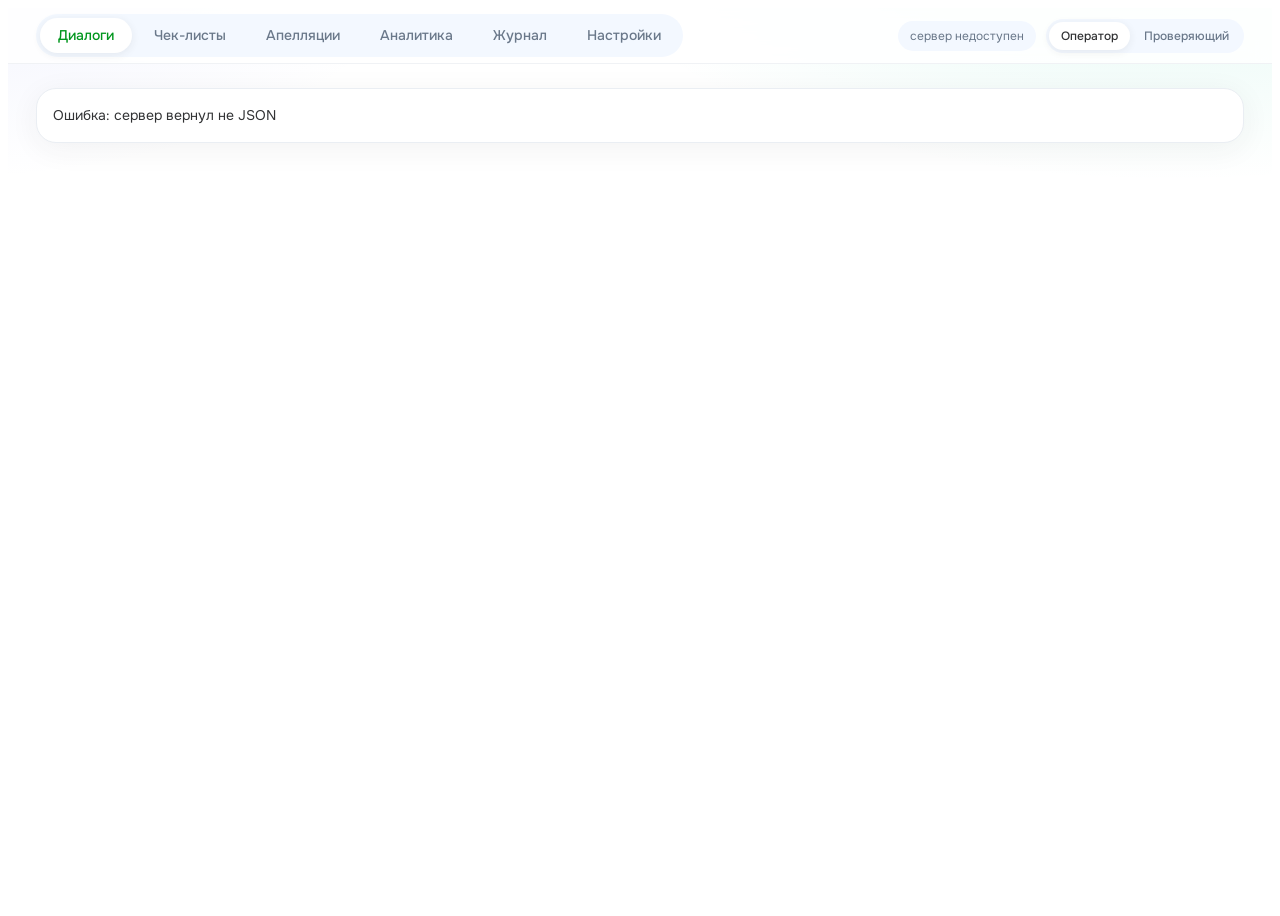
==== commit e44ecfb1: "Add model indicator, filters, analytics, delete and audit log Co-Authored-By: Claude Opus 5.5 <norep" ====
--- a/web/index.html
+++ b/web/index.html
@@ -15,8 +15,16 @@
       <button data-view="list" class="active">Диалоги</button>
       <button data-view="checklists">Чек-листы</button>
       <button data-view="appeals">Апелляции <span id="appeals-badge" class="badge" hidden></span></button>
+      <button data-view="analytics">Аналитика</button>
+      <button data-view="audit">Журнал</button>
       <button data-view="settings">Настройки</button>
     </nav>
+    <span class="grow"></span>
+    <span id="model-pill" class="model-pill" title="Кто сейчас оценивает диалоги. Меняется в «Настройках»"></span>
+    <div class="role-switch" title="От чьего имени выполняются действия">
+      <button data-role="operator">Оператор</button>
+      <button data-role="reviewer">Проверяющий</button>
+    </div>
   </header>
 
   <main id="view" class="cqa-view"></main>
--- a/web/style.css
+++ b/web/style.css
@@ -19,14 +19,27 @@
 .cqa a { color: var(--accent-dark); }
 
 /* header */
-.cqa-top { display: flex; justify-content: center; align-items: center; height: 56px; padding: 0 20px; background: rgba(255, 255, 255, .85); backdrop-filter: blur(10px); border-bottom: 1px solid #f0f2f5; position: sticky; top: 0; z-index: 5; }
+.cqa-top { display: flex; align-items: center; height: 56px; padding: 0 28px; background: rgba(255, 255, 255, .85); backdrop-filter: blur(10px); border-bottom: 1px solid #f0f2f5; position: sticky; top: 0; z-index: 5; }
 .cqa-nav { display: flex; gap: 4px; background: var(--soft); padding: 4px; border-radius: 22px; }
 .cqa-nav button { background: transparent; border: 0; color: var(--muted); padding: 7px 18px; border-radius: 18px; font-weight: 500; transition: background .2s, color .2s, box-shadow .2s; }
 .cqa-nav button:hover { color: var(--text); }
 .cqa-nav button.active { background: #fff; color: var(--accent-dark); box-shadow: 0 2px 8px rgba(50, 51, 53, .08); }
+.model-pill { font-size: 12px; color: var(--muted); background: var(--soft); padding: 6px 12px; border-radius: 20px; margin-right: 10px; white-space: nowrap; }
+.model-pill.warn { background: #fff3e2; color: #b26a12; font-weight: 600; }
+.role-switch { display: flex; gap: 2px; background: var(--soft); padding: 3px; border-radius: 20px; }
+.role-switch button { border: 0; background: transparent; color: var(--muted); padding: 5px 12px; border-radius: 16px; font-size: 12px; font-weight: 500; }
+.role-switch button.active { background: #fff; color: var(--text); box-shadow: 0 2px 8px rgba(50, 51, 53, .08); }
+.an-grid { display: grid; grid-template-columns: 1.2fr 1fr; gap: 16px; align-items: start; }
+@media (max-width: 1000px) { .an-grid { grid-template-columns: 1fr; } }
+.bar-row { display: grid; grid-template-columns: minmax(120px, 230px) 1fr minmax(90px, auto); gap: 12px; align-items: center; padding: 5px 0; font-size: 13px; }
+.bar-label { overflow: hidden; text-overflow: ellipsis; white-space: nowrap; }
+.bar-track { height: 10px; background: #edf1f5; border-radius: 4px; overflow: hidden; }
+.bar-fill { display: block; height: 100%; background: var(--accent); border-radius: 0 4px 4px 0; }
+.bar-row:hover .bar-fill { background: var(--accent-dark); }
+.bar-value { font-variant-numeric: tabular-nums; text-align: right; white-space: nowrap; }
 .badge { background: var(--warn); color: #fff; border-radius: 10px; padding: 0 6px; font-size: 11px; margin-left: 4px; }
 
-.cqa-view { padding: 24px 20px 40px; max-width: 1200px; margin: 0 auto; }
+.cqa-view { padding: 24px 28px 40px; max-width: 1480px; margin: 0 auto; }
 .panel { background: var(--panel); border: 1px solid var(--line); border-radius: var(--radius); padding: 16px; box-shadow: var(--shadow); }
 .row { display: flex; gap: 12px; align-items: center; flex-wrap: wrap; }
 .grow { flex: 1; }
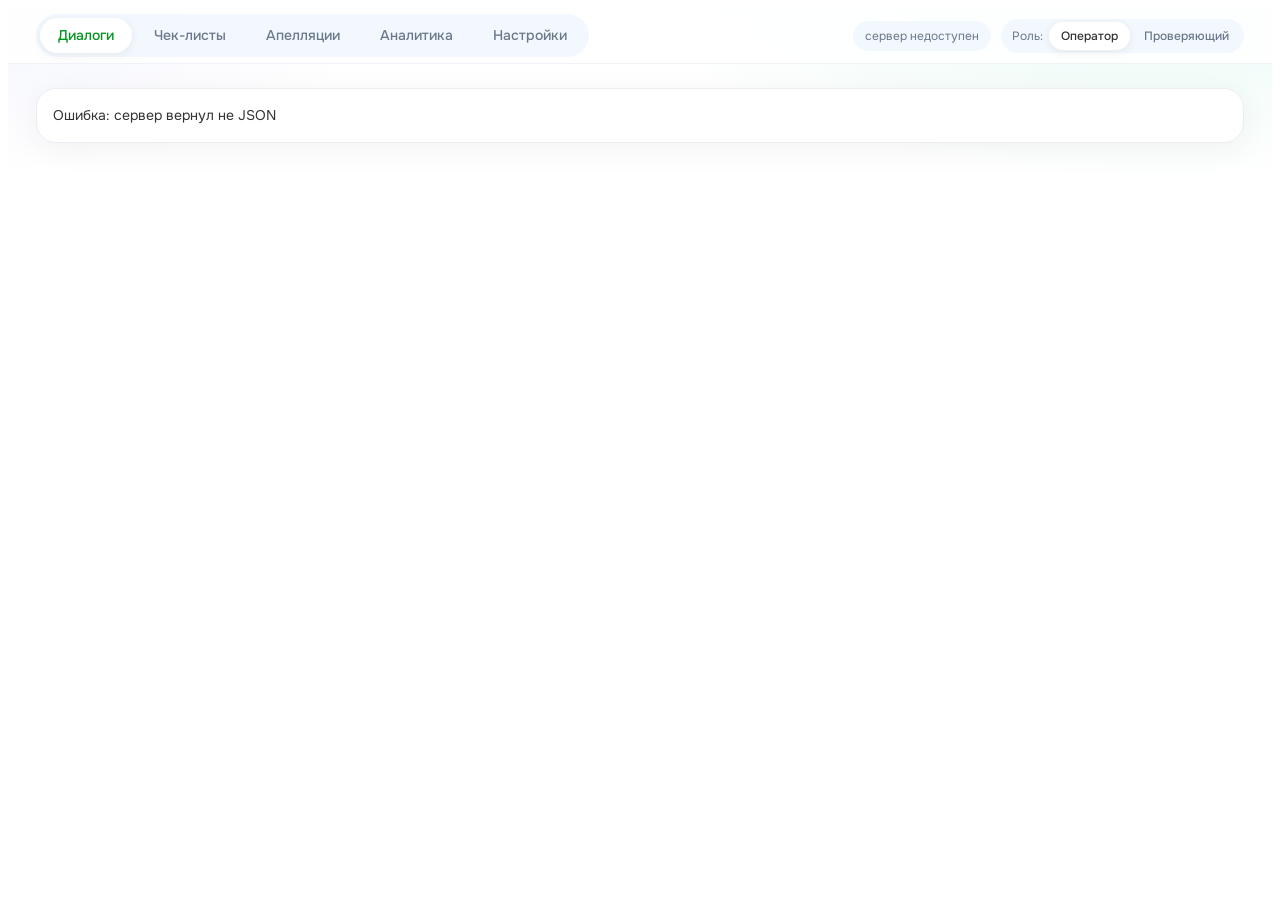
==== commit 5cf8a3b0: "UI: plain-language labels, how-it-works block, grouped actions, extras hidden under Дополнительно - " ====
--- a/web/index.html
+++ b/web/index.html
@@ -16,12 +16,12 @@
       <button data-view="checklists">Чек-листы</button>
       <button data-view="appeals">Апелляции <span id="appeals-badge" class="badge" hidden></span></button>
       <button data-view="analytics">Аналитика</button>
-      <button data-view="audit">Журнал</button>
       <button data-view="settings">Настройки</button>
     </nav>
     <span class="grow"></span>
     <span id="model-pill" class="model-pill" title="Кто сейчас оценивает диалоги. Меняется в «Настройках»"></span>
-    <div class="role-switch" title="От чьего имени выполняются действия">
+    <div class="role-switch" title="От чьего имени вы действуете: оператор может оспорить оценку, проверяющий — вынести решение по апелляции">
+      <span class="role-l">Роль:</span>
       <button data-role="operator">Оператор</button>
       <button data-role="reviewer">Проверяющий</button>
     </div>
--- a/web/style.css
+++ b/web/style.css
@@ -175,3 +175,14 @@
 details.raw { margin-top: 8px; }
 details.raw summary { cursor: pointer; color: var(--muted); font-size: 12px; }
 pre.json { font-size: 11px; background: var(--soft); border-radius: 12px; padding: 12px; overflow: auto; max-height: 300px; }
+
+/* --- onboarding & plain-language hints --- */
+.howto { display: grid; grid-template-columns: repeat(3, 1fr); gap: 10px; margin: 0 0 16px; }
+.howto > div { display: flex; gap: 10px; align-items: flex-start; background: #fff; border: 1px solid #eef1f4; border-radius: 14px; padding: 10px 14px; font-size: 13px; line-height: 1.4; }
+.howto b { flex: none; width: 24px; height: 24px; border-radius: 50%; background: var(--mint, #dff5ea); color: var(--accent-dark, #00855a); display: inline-flex; align-items: center; justify-content: center; font-size: 12px; }
+@media (max-width: 900px) { .howto { grid-template-columns: 1fr; } }
+.grp { display: inline-flex; align-items: center; gap: 6px; padding: 4px 8px 4px 4px; border: 1px dashed #dfe4ea; border-radius: 10px; margin-right: 4px; }
+.grp-l { font-size: 11px; text-transform: uppercase; letter-spacing: .04em; color: var(--muted); padding: 0 4px 0 6px; }
+.hint { font-size: 12px; color: var(--muted); background: var(--soft, #f4f6f8); border-radius: 10px; padding: 8px 12px; margin: 6px 0 10px; line-height: 1.45; }
+.warn-text { color: #b26a12; font-weight: 600; }
+.role-l { font-size: 12px; color: var(--muted); padding: 0 4px 0 8px; align-self: center; }
